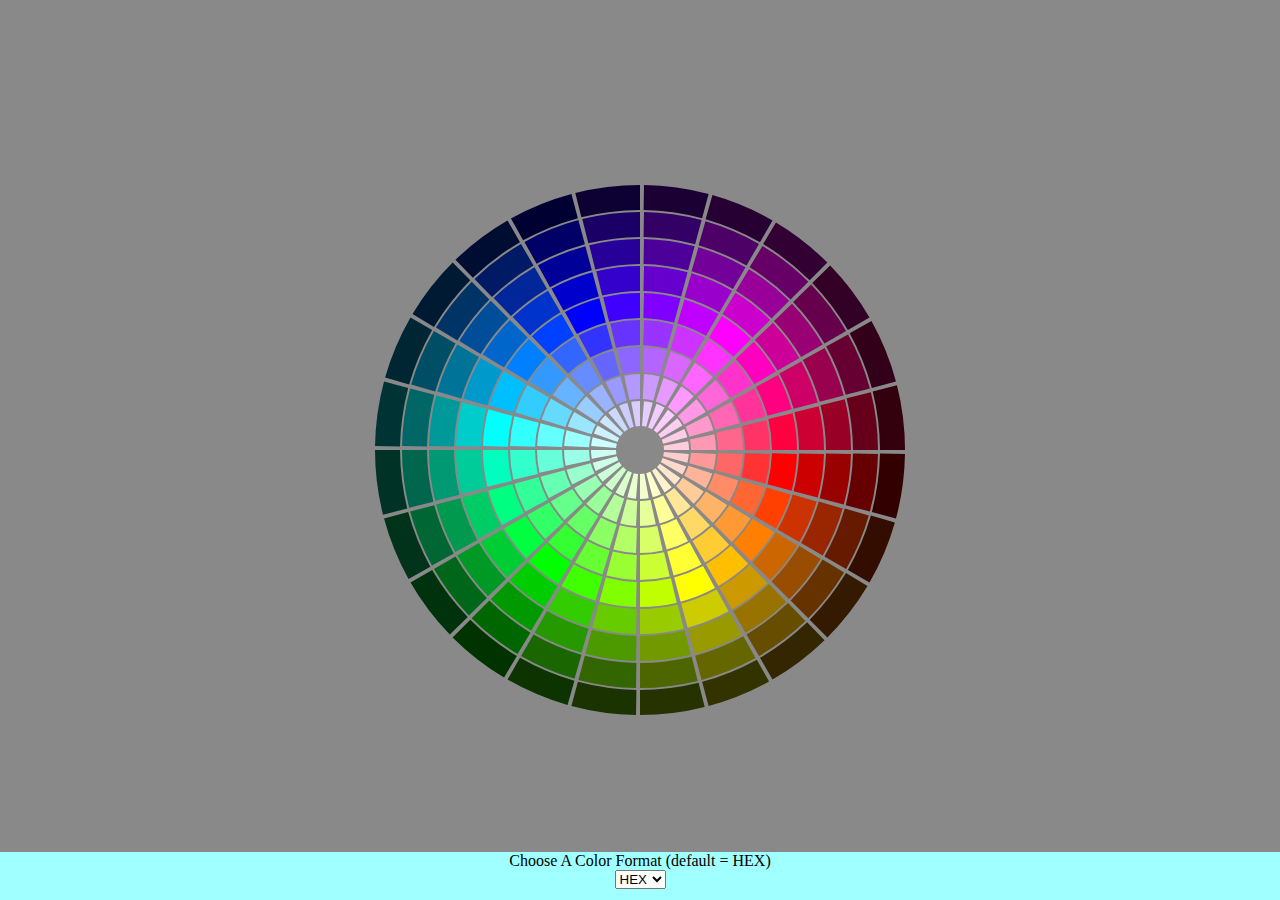
==== second-palette/index.html @ 4d9b21be "Started the mobile Test, Made An updated Version" ====
<!doctype html>
<html lang="en">
<head>
  <meta charset="UTF-8">
  <meta name="viewport"
        content="width=device-width, user-scalable=no, initial-scale=1.0, maximum-scale=1.0, minimum-scale=1.0">
  <meta http-equiv="X-UA-Compatible" content="ie=edge">
  <script type="text/javascript" src="../scripts/ColorHelper.js"></script>

  <script src="app.js" defer ></script>
  <title>Second Palette</title>
</head>
<body>
</body>
</html>
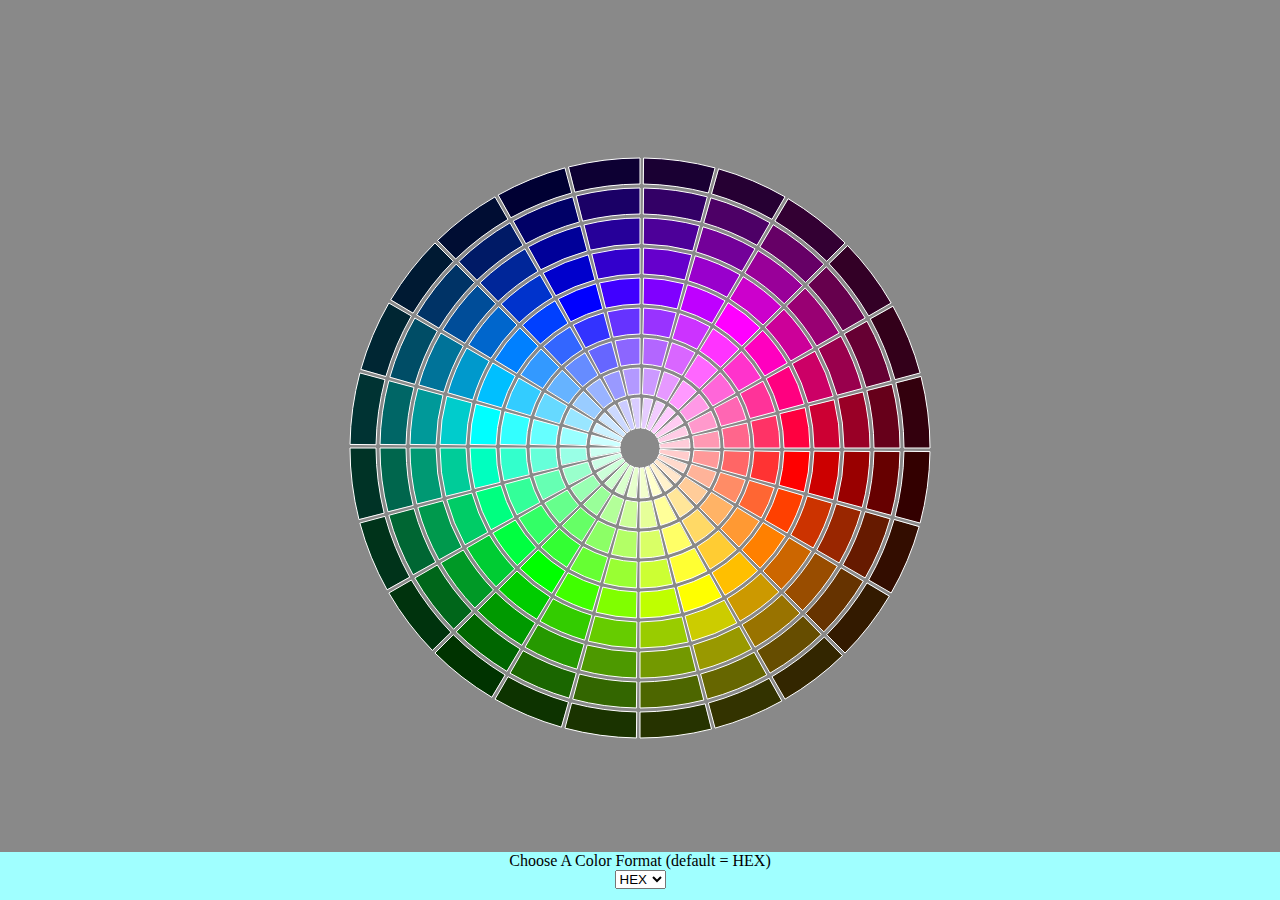
==== commit 5d50c830: "Got V.5 Fully Functional/Added the Settings Sliders" ====
--- a/second-palette/index.html
+++ b/second-palette/index.html
@@ -5,7 +5,7 @@
   <meta name="viewport"
         content="width=device-width, user-scalable=no, initial-scale=1.0, maximum-scale=1.0, minimum-scale=1.0">
   <meta http-equiv="X-UA-Compatible" content="ie=edge">
-  <script type="text/javascript" src="../scripts/ColorHelper.js"></script>
+  <script type="text/javascript" src="../V.4/scripts/ColorHelper.js"></script>
 
   <script src="app.js" defer ></script>
   <title>Second Palette</title>
